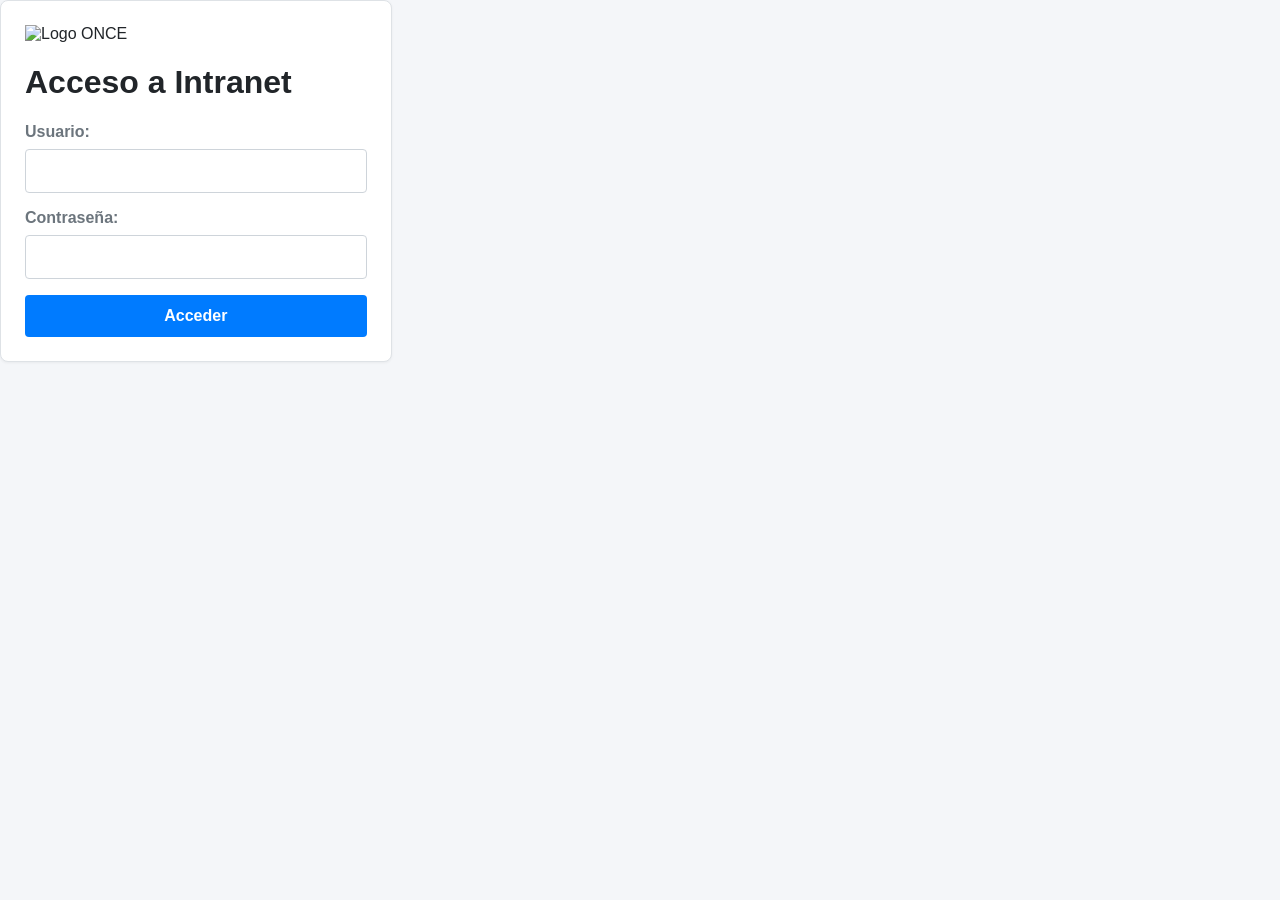
==== index.html @ ab862280 "Merge branch 'main' into feat/intranet-redesign-and-dispenser" ====
<!DOCTYPE html>
<html lang="es">
<head>
    <meta charset="UTF-8" />
    <meta name="viewport" content="width=device-width, initial-scale=1.0" />
    <title>Dashboard - Intranet</title>
    <link rel="stylesheet" href="static/intranet.css">
    <script src="static/authService.js"></script>
    <script>
        if (!authService.isAuthenticated()) {
            window.location.href = 'login.html';
        }
    </script>
</head>
<body>
    <div class="sidebar">
        <div class="sidebar-header">
            <img src="https://www.once.es/comunicacion/galeria-multimedia/logos-once/once-responsive-rgb-png/image" alt="Logo ONCE" style="width: 80px; margin: 0 auto; display: block;">
            <h3>Intranet</h3>
        </div>
        <nav class="sidebar-nav">
            <a href="index.html" class="nav-item active">
                <span class="nav-icon">📊</span>
                <span>Dashboard</span>
            </a>
            <a href="settings.html" class="nav-item">
                <span class="nav-icon">⚙️</span>
                <span>Configuración</span>
            </a>
        </nav>
        <div class="sidebar-footer">
            <button id="logoutBtn" class="nav-item">
                <span class="nav-icon">🚪</span>
                <span>Cerrar Sesión</span>
            </button>
        </div>
    </div>

    <div class="main-content">
        <header class="main-header">
            <h1>Dashboard Principal</h1>
            <div class="header-controls">
                <span>Bienvenido, usuario</span>

            </div>
        </header>

        <main class="dashboard-grid">
            <div class="widget-card" id="calculator-widget">
                <h2 class="widget-title">Calculadora de Cambio</h2>

                <form id="calcForm">
                    <label for="cuenta">Cuenta del cliente (€):</label>
                    <input type="number" id="cuenta" name="cuenta" step="0.01" min="0" required />

                    <label for="recibido">Dinero Recibido (€):</label>
                    <input type="number" id="recibido" name="recibido" step="0.01" min="0" required />

                    <button type="submit" id="calcularBtn">Calcular Cambio</button>
                </form>
                <div id="mensaje" role="alert"></div>

                <button type="button" id="dispenseBtn" style="display: none; margin-top: 10px;">Dispensar Cambio</button>
            </div>

            <div class="widget-card" id="voice-widget">
                <h2 class="widget-title">Control por Voz</h2>
                <div id="voiceControls">
                    <button id="startRecording">Grabar voz</button>
                    <button id="stopRecording" disabled>Detener</button>
                </div>
                <div id="voiceResult" role="status" aria-live="polite"></div>
            </div>


            <div class="widget-card" id="interactions-link-widget">
                <h2 class="widget-title">Historial de Interacciones</h2>
                <p>Consulta el historial completo de todas las transacciones registradas en el sistema.</p>
                <a href="interactions.html" class="button-link" style="text-align: center; display: block; margin-top: 20px;">Ver Historial Completo</a>
            </div>
        </main>
    </div>

    <script src="static/script.js"></script>
</body>
</html>
---- static/intranet.css ----
/* --- Paleta de Colores y Variables Globales --- */
:root {
    --primary-color: #007bff;
    --primary-color-darker: #0056b3;
    --sidebar-bg: #2c3e50;
    --sidebar-text: #ecf0f1;
    --sidebar-text-hover: #ffffff;
    --sidebar-active-bg: #3498db;
    --main-bg: #f4f6f9;
    --card-bg: #ffffff;
    --card-border: #dee2e6;
    --text-primary: #212529;
    --text-secondary: #6c757d;
    --button-bg: var(--primary-color);
    --button-text: #ffffff;
    --button-hover-bg: var(--primary-color-darker);

    --button-green-bg: #28a745;
    --button-green-hover-bg: #218838;
}

/* --- Estilos Base --- */
body {
    margin: 0;
    font-family: -apple-system, BlinkMacSystemFont, "Segoe UI", Roboto, "Helvetica Neue", Arial, sans-serif;
    background-color: var(--main-bg);
    color: var(--text-primary);
    display: flex;
    height: 100vh;
    overflow: hidden;
}

h1, h2, h3 {
    color: var(--text-primary);
    font-weight: 600;
}

a {
    text-decoration: none;
    color: var(--primary-color);
}

/* --- Barra Lateral (Sidebar) --- */
.sidebar {
    width: 220px; /* <-- Ancho reducido como se solicitó */
    background-color: var(--sidebar-bg);
    color: var(--sidebar-text);
    display: flex;
    flex-direction: column;
    flex-shrink: 0;
    height: 100%;
    box-shadow: 2px 0 5px rgba(0,0,0,0.1);
}

.sidebar-header {

    padding: 1.5rem 1rem;

    text-align: center;
    border-bottom: 1px solid #4a5a6a;
}

.sidebar-header h3 {
    color: var(--sidebar-text);
    margin: 10px 0 0;
}

.sidebar-nav {
    flex-grow: 1;
    padding-top: 1rem;
}

.nav-item {
    display: flex;
    align-items: center;

    padding: 0.8rem 1.5rem; /* Menos padding vertical */

    color: var(--sidebar-text);
    transition: background-color 0.2s ease, color 0.2s ease;
    cursor: pointer;
    border: none;
    background: none;
    width: 100%;
    text-align: left;
    font-size: 0.95rem; /* Fuente ligeramente más pequeña */
}

.nav-item:hover {
    background-color: rgba(255, 255, 255, 0.1);
    color: var(--sidebar-text-hover);
}

.nav-item.active {
    background-color: var(--sidebar-active-bg);
    color: var(--sidebar-text-hover);
    font-weight: bold;
}

.nav-icon {
    margin-right: 12px;
    font-size: 1.1rem;
    width: 20px;
    text-align: center;
}

.sidebar-footer {
    padding: 1rem;
    border-top: 1px solid #4a5a6a;
}

.sidebar-footer #logoutBtn {
    font-family: inherit;
}

/* --- Contenido Principal --- */

.main-content, .page-container {
    flex-grow: 1;
    display: flex;
    flex-direction: column;
    height: 100vh;
    overflow-y: auto;
}
.main-content {
    margin-left: 220px; /* <-- Coincide con el ancho de la sidebar */
}
.page-container {
    padding: 2rem;
    box-sizing: border-box;
}


.main-header {
    display: flex;
    justify-content: space-between;
    align-items: center;
    padding: 1rem 2rem;
    background-color: var(--card-bg);
    border-bottom: 1px solid var(--card-border);
    flex-shrink: 0;
}

.page-container .main-header {
    padding: 0 0 1.5rem 0;
    background-color: transparent;
    border-bottom: none;
}

/* --- Cuadrícula del Dashboard y Settings --- */
.dashboard-grid, .settings-grid {
    padding: 2rem;
    display: grid;
    grid-template-columns: repeat(auto-fit, minmax(320px, 1fr));
    gap: 1.5rem;
    flex-grow: 1;
}
.settings-grid {
    padding: 0;
}

/* --- Tarjetas Widget --- */
.widget-card {
    background-color: var(--card-bg);
    border: 1px solid var(--card-border);
    border-radius: 8px;
    padding: 1.5rem;
    box-shadow: 0 1px 3px rgba(0,0,0,0.05);
    display: flex;
    flex-direction: column;
}


.widget-title {
    margin-top: 0;
    margin-bottom: 1.5rem;
    font-size: 1.2rem;
    border-bottom: 1px solid var(--card-border);
    padding-bottom: 0.75rem;
}


/* --- Estilos de Formularios y Botones --- */

label {
    display: block;
    margin-bottom: 0.5rem;
    font-weight: 600;
    color: var(--text-secondary);
}


input[type="number"], input[type="password"], input[type="text"], select {
    width: 100%;
    padding: 0.75rem;
    margin-bottom: 1rem;
    box-sizing: border-box;
    border: 1px solid #ced4da;
    border-radius: 4px;
    font-size: 1rem;
}


button, .button-link {
    padding: 0.75rem 1.5rem;
    font-size: 1rem;
    font-weight: 600;
    color: var(--button-text);
    border: none;
    border-radius: 4px;
    cursor: pointer;
    width: 100%;
    transition: background-color 0.2s ease;

    text-decoration: none;
}

button {
    background-color: var(--button-bg);
}

button:hover {
    background-color: var(--button-hover-bg);
}


#dispenseBtn {
    background-color: var(--button-green-bg);
}
#dispenseBtn:hover {
    background-color: var(--button-green-hover-bg);
}

.button-link {
    background-color: var(--button-bg);
    display: inline-block;
    width: auto;
}
.button-link:hover {
    background-color: var(--button-hover-bg);
}

#mensaje {
    margin-top: 1rem;
    padding: 1rem;
    border-radius: 4px;
    font-weight: 500;
}

#mensaje.alert-info { background-color: #e6f7ff; color: #005f8d; }
#mensaje.alert-danger { background-color: #fff0f0; color: #d93030; }

/* --- Tabla de Interacciones --- */
.table {

    width: 100%;
    border-collapse: collapse;
    margin-top: 1rem;
}

.table th, .table td {

    padding: 0.75rem;
    text-align: left;
    border-bottom: 1px solid var(--card-border);
}

.table th {
    background-color: #f8f9fa;
}
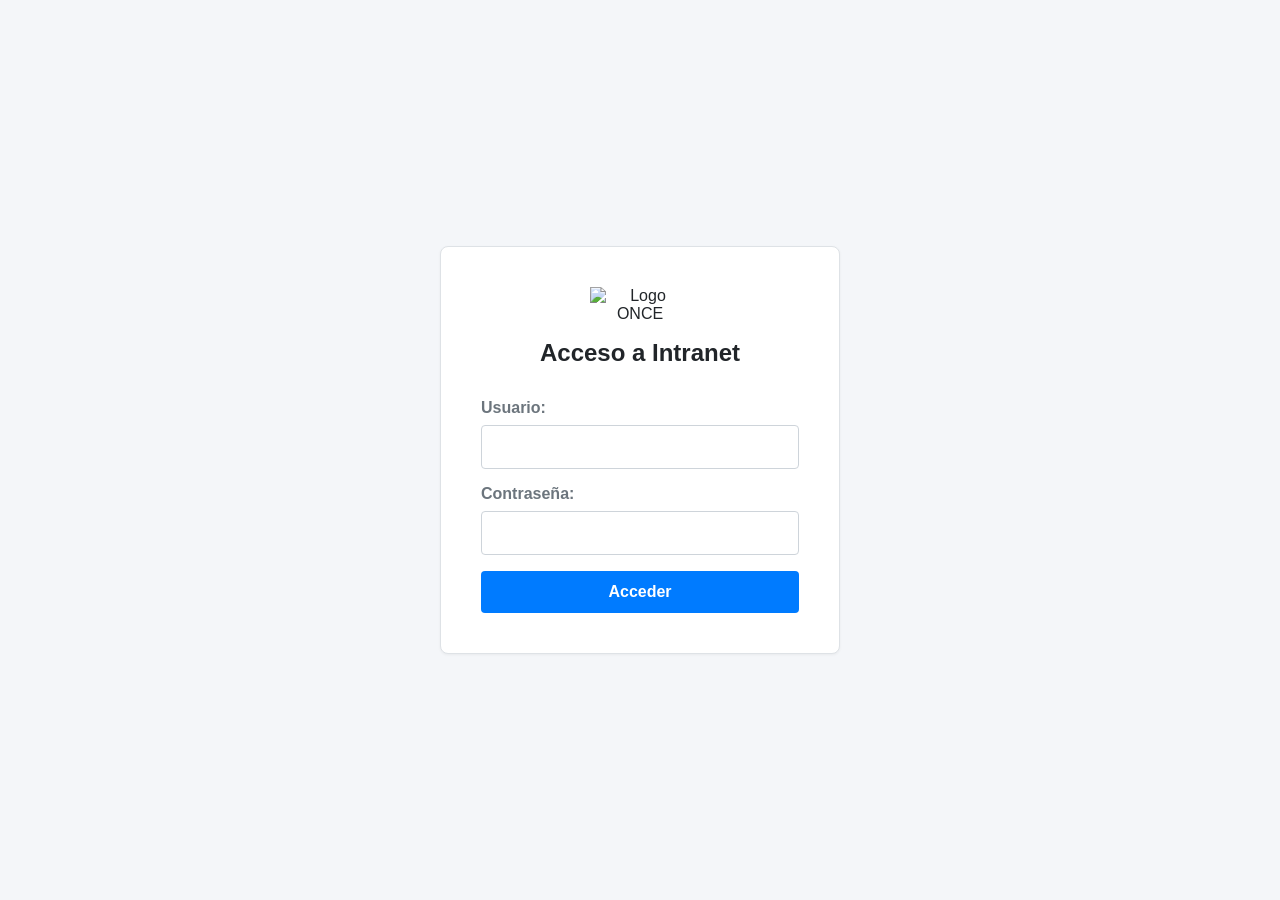
==== commit 3e9282c7: "fix: Corregir el diseño de la página de inicio de sesión Este commit soluciona un problema visual en" ====
--- a/index.html
+++ b/index.html
@@ -41,14 +41,12 @@
             <h1>Dashboard Principal</h1>
             <div class="header-controls">
                 <span>Bienvenido, usuario</span>
-
             </div>
         </header>
 
         <main class="dashboard-grid">
             <div class="widget-card" id="calculator-widget">
                 <h2 class="widget-title">Calculadora de Cambio</h2>
-
                 <form id="calcForm">
                     <label for="cuenta">Cuenta del cliente (€):</label>
                     <input type="number" id="cuenta" name="cuenta" step="0.01" min="0" required />
@@ -59,7 +57,6 @@
                     <button type="submit" id="calcularBtn">Calcular Cambio</button>
                 </form>
                 <div id="mensaje" role="alert"></div>
-
                 <button type="button" id="dispenseBtn" style="display: none; margin-top: 10px;">Dispensar Cambio</button>
             </div>
 
@@ -72,7 +69,6 @@
                 <div id="voiceResult" role="status" aria-live="polite"></div>
             </div>
 
-
             <div class="widget-card" id="interactions-link-widget">
                 <h2 class="widget-title">Historial de Interacciones</h2>
                 <p>Consulta el historial completo de todas las transacciones registradas en el sistema.</p>
--- a/static/intranet.css
+++ b/static/intranet.css
@@ -14,7 +14,6 @@
     --button-bg: var(--primary-color);
     --button-text: #ffffff;
     --button-hover-bg: var(--primary-color-darker);
-
     --button-green-bg: #28a745;
     --button-green-hover-bg: #218838;
 }
@@ -53,9 +52,7 @@
 }
 
 .sidebar-header {
-
     padding: 1.5rem 1rem;
-
     text-align: center;
     border-bottom: 1px solid #4a5a6a;
 }
@@ -73,9 +70,7 @@
 .nav-item {
     display: flex;
     align-items: center;
-
     padding: 0.8rem 1.5rem; /* Menos padding vertical */
-
     color: var(--sidebar-text);
     transition: background-color 0.2s ease, color 0.2s ease;
     cursor: pointer;
@@ -114,7 +109,6 @@
 }
 
 /* --- Contenido Principal --- */
-
 .main-content, .page-container {
     flex-grow: 1;
     display: flex;
@@ -129,7 +123,6 @@
     padding: 2rem;
     box-sizing: border-box;
 }
-
 
 .main-header {
     display: flex;
@@ -170,7 +163,6 @@
     flex-direction: column;
 }
 
-
 .widget-title {
     margin-top: 0;
     margin-bottom: 1.5rem;
@@ -179,9 +171,7 @@
     padding-bottom: 0.75rem;
 }
 
-
 /* --- Estilos de Formularios y Botones --- */
-
 label {
     display: block;
     margin-bottom: 0.5rem;
@@ -189,7 +179,6 @@
     color: var(--text-secondary);
 }
 
-
 input[type="number"], input[type="password"], input[type="text"], select {
     width: 100%;
     padding: 0.75rem;
@@ -199,7 +188,6 @@
     border-radius: 4px;
     font-size: 1rem;
 }
-
 
 button, .button-link {
     padding: 0.75rem 1.5rem;
@@ -211,18 +199,15 @@
     cursor: pointer;
     width: 100%;
     transition: background-color 0.2s ease;
-
     text-decoration: none;
 }
 
 button {
     background-color: var(--button-bg);
 }
-
 button:hover {
     background-color: var(--button-hover-bg);
 }
-
 
 #dispenseBtn {
     background-color: var(--button-green-bg);
@@ -246,25 +231,65 @@
     border-radius: 4px;
     font-weight: 500;
 }
-
 #mensaje.alert-info { background-color: #e6f7ff; color: #005f8d; }
 #mensaje.alert-danger { background-color: #fff0f0; color: #d93030; }
 
 /* --- Tabla de Interacciones --- */
 .table {
-
     width: 100%;
     border-collapse: collapse;
     margin-top: 1rem;
 }
-
 .table th, .table td {
-
     padding: 0.75rem;
     text-align: left;
     border-bottom: 1px solid var(--card-border);
 }
-
 .table th {
     background-color: #f8f9fa;
 }
+
+/* --- Estilos de la Página de Login --- */
+body.login-page {
+    display: flex;
+    justify-content: center;
+    align-items: center;
+    flex-direction: column; /* Para centrar todo */
+    margin-left: 0; /* Anular el margen del dashboard */
+}
+
+.login-container {
+    max-width: 400px;
+    width: 100%;
+    padding: 2rem;
+}
+
+.login-container .widget-card {
+    padding: 2.5rem;
+}
+
+.login-header {
+    text-align: center;
+    margin-bottom: 2rem;
+}
+
+.login-header img {
+    max-width: 100px;
+    margin-bottom: 1rem;
+}
+
+.login-header h1 {
+    font-size: 1.5rem;
+    margin: 0;
+}
+
+#error-message {
+    margin-top: 1rem;
+    padding: 1rem;
+    border-radius: 4px;
+    font-weight: 500;
+    color: #d93030;
+    background-color: #fff0f0;
+    text-align: center;
+    display: none; /* Oculto por defecto */
+}
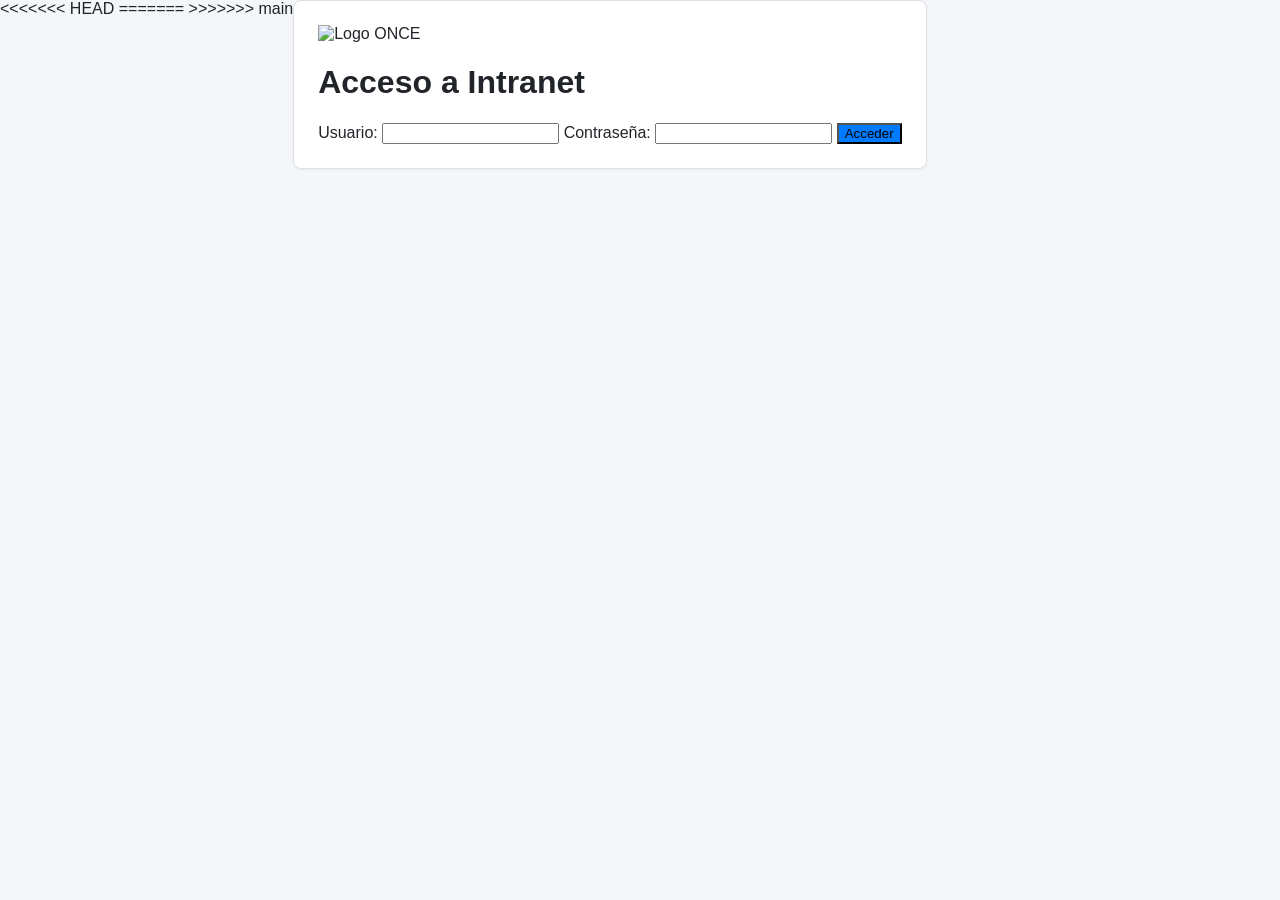
==== commit f917562a: "Merge branch 'main' into feat/intranet-redesign-and-dispenser" ====
--- a/index.html
+++ b/index.html
@@ -41,12 +41,23 @@
             <h1>Dashboard Principal</h1>
             <div class="header-controls">
                 <span>Bienvenido, usuario</span>
+<<<<<<< HEAD
             </div>
         </header>
 
         <main class="dashboard-grid">
             <div class="widget-card" id="calculator-widget">
                 <h2 class="widget-title">Calculadora de Cambio</h2>
+=======
+
+            </div>
+        </header>
+
+        <main class="dashboard-grid">
+            <div class="widget-card" id="calculator-widget">
+                <h2 class="widget-title">Calculadora de Cambio</h2>
+
+>>>>>>> main
                 <form id="calcForm">
                     <label for="cuenta">Cuenta del cliente (€):</label>
                     <input type="number" id="cuenta" name="cuenta" step="0.01" min="0" required />
@@ -57,6 +68,10 @@
                     <button type="submit" id="calcularBtn">Calcular Cambio</button>
                 </form>
                 <div id="mensaje" role="alert"></div>
+<<<<<<< HEAD
+=======
+
+>>>>>>> main
                 <button type="button" id="dispenseBtn" style="display: none; margin-top: 10px;">Dispensar Cambio</button>
             </div>
 
@@ -69,6 +84,10 @@
                 <div id="voiceResult" role="status" aria-live="polite"></div>
             </div>
 
+<<<<<<< HEAD
+=======
+
+>>>>>>> main
             <div class="widget-card" id="interactions-link-widget">
                 <h2 class="widget-title">Historial de Interacciones</h2>
                 <p>Consulta el historial completo de todas las transacciones registradas en el sistema.</p>
--- a/static/intranet.css
+++ b/static/intranet.css
@@ -14,6 +14,10 @@
     --button-bg: var(--primary-color);
     --button-text: #ffffff;
     --button-hover-bg: var(--primary-color-darker);
+<<<<<<< HEAD
+=======
+
+>>>>>>> main
     --button-green-bg: #28a745;
     --button-green-hover-bg: #218838;
 }
@@ -52,7 +56,13 @@
 }
 
 .sidebar-header {
+<<<<<<< HEAD
     padding: 1.5rem 1rem;
+=======
+
+    padding: 1.5rem 1rem;
+
+>>>>>>> main
     text-align: center;
     border-bottom: 1px solid #4a5a6a;
 }
@@ -70,7 +80,13 @@
 .nav-item {
     display: flex;
     align-items: center;
+<<<<<<< HEAD
     padding: 0.8rem 1.5rem; /* Menos padding vertical */
+=======
+
+    padding: 0.8rem 1.5rem; /* Menos padding vertical */
+
+>>>>>>> main
     color: var(--sidebar-text);
     transition: background-color 0.2s ease, color 0.2s ease;
     cursor: pointer;
@@ -109,6 +125,10 @@
 }
 
 /* --- Contenido Principal --- */
+<<<<<<< HEAD
+=======
+
+>>>>>>> main
 .main-content, .page-container {
     flex-grow: 1;
     display: flex;
@@ -124,6 +144,10 @@
     box-sizing: border-box;
 }
 
+<<<<<<< HEAD
+=======
+
+>>>>>>> main
 .main-header {
     display: flex;
     justify-content: space-between;
@@ -163,6 +187,10 @@
     flex-direction: column;
 }
 
+<<<<<<< HEAD
+=======
+
+>>>>>>> main
 .widget-title {
     margin-top: 0;
     margin-bottom: 1.5rem;
@@ -171,7 +199,13 @@
     padding-bottom: 0.75rem;
 }
 
+<<<<<<< HEAD
 /* --- Estilos de Formularios y Botones --- */
+=======
+
+/* --- Estilos de Formularios y Botones --- */
+
+>>>>>>> main
 label {
     display: block;
     margin-bottom: 0.5rem;
@@ -179,6 +213,10 @@
     color: var(--text-secondary);
 }
 
+<<<<<<< HEAD
+=======
+
+>>>>>>> main
 input[type="number"], input[type="password"], input[type="text"], select {
     width: 100%;
     padding: 0.75rem;
@@ -189,6 +227,10 @@
     font-size: 1rem;
 }
 
+<<<<<<< HEAD
+=======
+
+>>>>>>> main
 button, .button-link {
     padding: 0.75rem 1.5rem;
     font-size: 1rem;
@@ -199,16 +241,28 @@
     cursor: pointer;
     width: 100%;
     transition: background-color 0.2s ease;
+<<<<<<< HEAD
+=======
+
+>>>>>>> main
     text-decoration: none;
 }
 
 button {
     background-color: var(--button-bg);
 }
+<<<<<<< HEAD
+=======
+
+>>>>>>> main
 button:hover {
     background-color: var(--button-hover-bg);
 }
 
+<<<<<<< HEAD
+=======
+
+>>>>>>> main
 #dispenseBtn {
     background-color: var(--button-green-bg);
 }
@@ -231,20 +285,35 @@
     border-radius: 4px;
     font-weight: 500;
 }
+<<<<<<< HEAD
+=======
+
+>>>>>>> main
 #mensaje.alert-info { background-color: #e6f7ff; color: #005f8d; }
 #mensaje.alert-danger { background-color: #fff0f0; color: #d93030; }
 
 /* --- Tabla de Interacciones --- */
 .table {
+<<<<<<< HEAD
+=======
+
+>>>>>>> main
     width: 100%;
     border-collapse: collapse;
     margin-top: 1rem;
 }
+<<<<<<< HEAD
 .table th, .table td {
+=======
+
+.table th, .table td {
+
+>>>>>>> main
     padding: 0.75rem;
     text-align: left;
     border-bottom: 1px solid var(--card-border);
 }
+<<<<<<< HEAD
 .table th {
     background-color: #f8f9fa;
 }
@@ -293,3 +362,9 @@
     text-align: center;
     display: none; /* Oculto por defecto */
 }
+=======
+
+.table th {
+    background-color: #f8f9fa;
+}
+>>>>>>> main
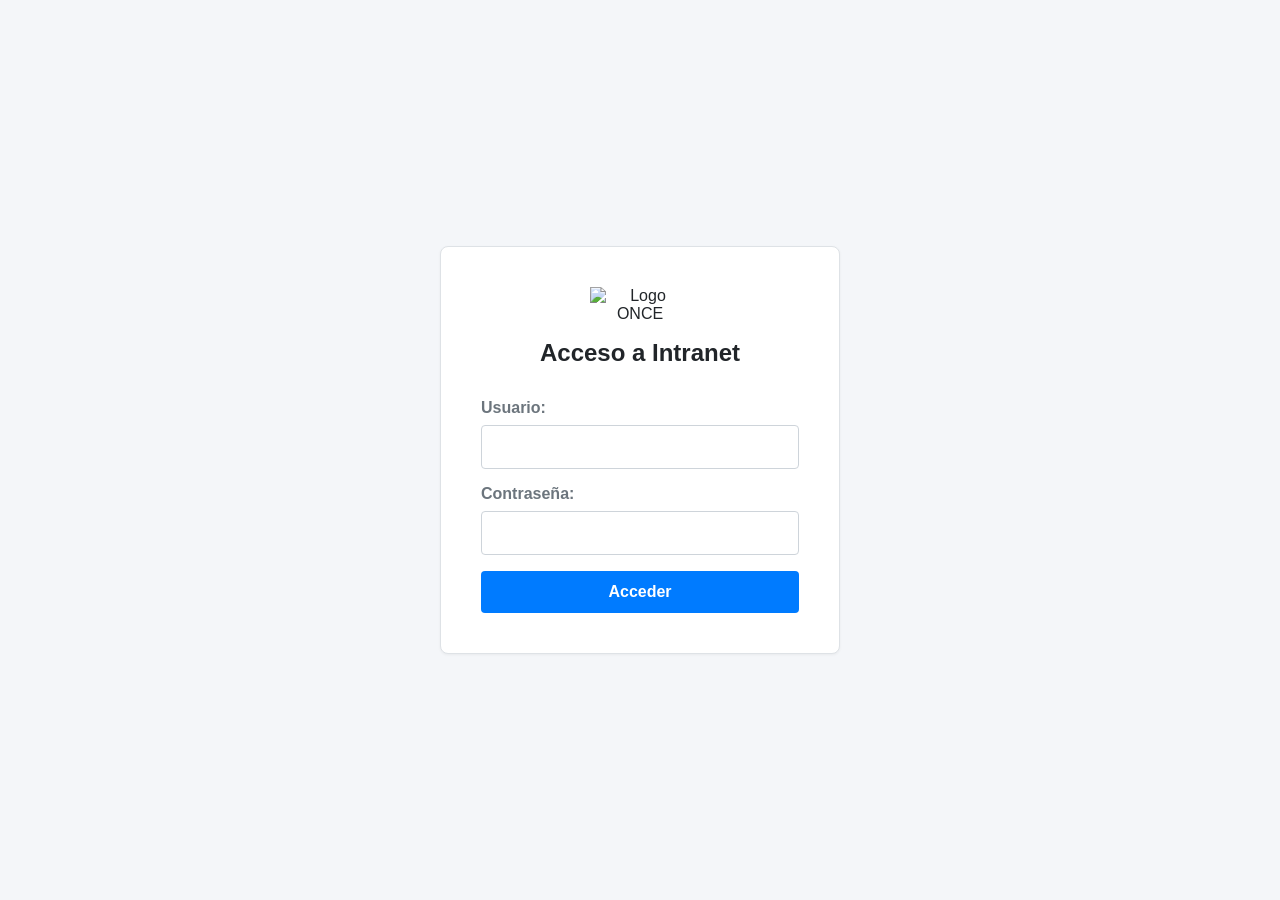
==== commit 850c0e97: "fix: Añadir diseño responsivo para dispositivos móviles Este commit soluciona un problema por el cua" ====
--- a/index.html
+++ b/index.html
@@ -41,23 +41,12 @@
             <h1>Dashboard Principal</h1>
             <div class="header-controls">
                 <span>Bienvenido, usuario</span>
-<<<<<<< HEAD
             </div>
         </header>
 
         <main class="dashboard-grid">
             <div class="widget-card" id="calculator-widget">
                 <h2 class="widget-title">Calculadora de Cambio</h2>
-=======
-
-            </div>
-        </header>
-
-        <main class="dashboard-grid">
-            <div class="widget-card" id="calculator-widget">
-                <h2 class="widget-title">Calculadora de Cambio</h2>
-
->>>>>>> main
                 <form id="calcForm">
                     <label for="cuenta">Cuenta del cliente (€):</label>
                     <input type="number" id="cuenta" name="cuenta" step="0.01" min="0" required />
@@ -68,10 +57,6 @@
                     <button type="submit" id="calcularBtn">Calcular Cambio</button>
                 </form>
                 <div id="mensaje" role="alert"></div>
-<<<<<<< HEAD
-=======
-
->>>>>>> main
                 <button type="button" id="dispenseBtn" style="display: none; margin-top: 10px;">Dispensar Cambio</button>
             </div>
 
@@ -84,10 +69,6 @@
                 <div id="voiceResult" role="status" aria-live="polite"></div>
             </div>
 
-<<<<<<< HEAD
-=======
-
->>>>>>> main
             <div class="widget-card" id="interactions-link-widget">
                 <h2 class="widget-title">Historial de Interacciones</h2>
                 <p>Consulta el historial completo de todas las transacciones registradas en el sistema.</p>
--- a/static/intranet.css
+++ b/static/intranet.css
@@ -14,10 +14,6 @@
     --button-bg: var(--primary-color);
     --button-text: #ffffff;
     --button-hover-bg: var(--primary-color-darker);
-<<<<<<< HEAD
-=======
-
->>>>>>> main
     --button-green-bg: #28a745;
     --button-green-hover-bg: #218838;
 }
@@ -56,13 +52,7 @@
 }
 
 .sidebar-header {
-<<<<<<< HEAD
     padding: 1.5rem 1rem;
-=======
-
-    padding: 1.5rem 1rem;
-
->>>>>>> main
     text-align: center;
     border-bottom: 1px solid #4a5a6a;
 }
@@ -80,13 +70,7 @@
 .nav-item {
     display: flex;
     align-items: center;
-<<<<<<< HEAD
     padding: 0.8rem 1.5rem; /* Menos padding vertical */
-=======
-
-    padding: 0.8rem 1.5rem; /* Menos padding vertical */
-
->>>>>>> main
     color: var(--sidebar-text);
     transition: background-color 0.2s ease, color 0.2s ease;
     cursor: pointer;
@@ -125,10 +109,6 @@
 }
 
 /* --- Contenido Principal --- */
-<<<<<<< HEAD
-=======
-
->>>>>>> main
 .main-content, .page-container {
     flex-grow: 1;
     display: flex;
@@ -144,10 +124,6 @@
     box-sizing: border-box;
 }
 
-<<<<<<< HEAD
-=======
-
->>>>>>> main
 .main-header {
     display: flex;
     justify-content: space-between;
@@ -187,10 +163,6 @@
     flex-direction: column;
 }
 
-<<<<<<< HEAD
-=======
-
->>>>>>> main
 .widget-title {
     margin-top: 0;
     margin-bottom: 1.5rem;
@@ -199,13 +171,7 @@
     padding-bottom: 0.75rem;
 }
 
-<<<<<<< HEAD
 /* --- Estilos de Formularios y Botones --- */
-=======
-
-/* --- Estilos de Formularios y Botones --- */
-
->>>>>>> main
 label {
     display: block;
     margin-bottom: 0.5rem;
@@ -213,10 +179,6 @@
     color: var(--text-secondary);
 }
 
-<<<<<<< HEAD
-=======
-
->>>>>>> main
 input[type="number"], input[type="password"], input[type="text"], select {
     width: 100%;
     padding: 0.75rem;
@@ -227,10 +189,6 @@
     font-size: 1rem;
 }
 
-<<<<<<< HEAD
-=======
-
->>>>>>> main
 button, .button-link {
     padding: 0.75rem 1.5rem;
     font-size: 1rem;
@@ -241,28 +199,16 @@
     cursor: pointer;
     width: 100%;
     transition: background-color 0.2s ease;
-<<<<<<< HEAD
-=======
-
->>>>>>> main
     text-decoration: none;
 }
 
 button {
     background-color: var(--button-bg);
 }
-<<<<<<< HEAD
-=======
-
->>>>>>> main
 button:hover {
     background-color: var(--button-hover-bg);
 }
 
-<<<<<<< HEAD
-=======
-
->>>>>>> main
 #dispenseBtn {
     background-color: var(--button-green-bg);
 }
@@ -285,35 +231,20 @@
     border-radius: 4px;
     font-weight: 500;
 }
-<<<<<<< HEAD
-=======
-
->>>>>>> main
 #mensaje.alert-info { background-color: #e6f7ff; color: #005f8d; }
 #mensaje.alert-danger { background-color: #fff0f0; color: #d93030; }
 
 /* --- Tabla de Interacciones --- */
 .table {
-<<<<<<< HEAD
-=======
-
->>>>>>> main
     width: 100%;
     border-collapse: collapse;
     margin-top: 1rem;
 }
-<<<<<<< HEAD
 .table th, .table td {
-=======
-
-.table th, .table td {
-
->>>>>>> main
     padding: 0.75rem;
     text-align: left;
     border-bottom: 1px solid var(--card-border);
 }
-<<<<<<< HEAD
 .table th {
     background-color: #f8f9fa;
 }
@@ -362,9 +293,74 @@
     text-align: center;
     display: none; /* Oculto por defecto */
 }
-=======
-
-.table th {
-    background-color: #f8f9fa;
-}
->>>>>>> main
+
+/* --- Media Queries para Responsividad --- */
+@media (max-width: 768px) {
+    body {
+        flex-direction: column;
+        height: auto;
+        overflow: auto;
+    }
+
+    .sidebar {
+        width: 100%;
+        height: auto;
+        flex-direction: row;
+        justify-content: space-between;
+        align-items: center;
+        padding: 0 1rem;
+        box-sizing: border-box;
+    }
+
+    .sidebar-header, .sidebar-footer {
+        display: none; /* Ocultar para simplificar la barra superior */
+    }
+
+    .sidebar-nav {
+        display: flex;
+        flex-direction: row;
+        padding-top: 0;
+    }
+
+    .nav-item {
+        padding: 0.8rem;
+    }
+
+    .nav-icon {
+        margin-right: 8px;
+    }
+
+    .nav-item span {
+        display: none; /* Ocultar texto, mostrar solo iconos */
+    }
+
+    .nav-item .nav-icon {
+        display: block;
+    }
+
+    .main-content {
+        margin-left: 0;
+        height: auto;
+    }
+
+    .dashboard-grid, .settings-grid {
+        grid-template-columns: 1fr; /* Apilar widgets en una sola columna */
+        padding: 1rem;
+    }
+
+    .page-container {
+        padding: 1rem;
+    }
+
+    .main-header {
+        padding: 1rem;
+        flex-direction: column;
+        gap: 10px;
+    }
+
+    .login-container {
+        padding: 1rem;
+        width: 100%;
+        max-width: 100%;
+    }
+}
